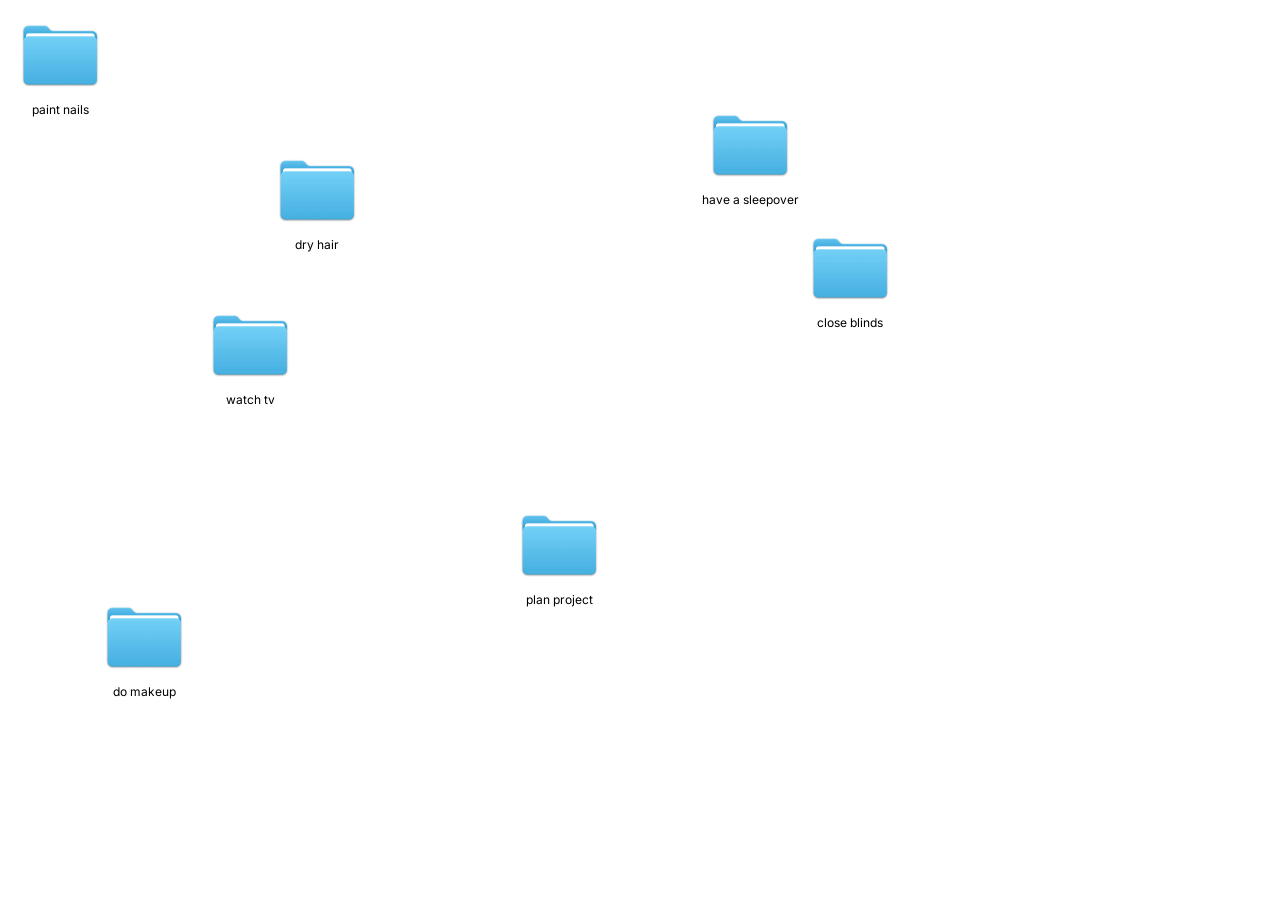
==== page1.html @ f44e01c2 "first" ====
<!doctype html>
<html>
    <head>
        <title>translation machine
        </title>
        <link rel="stylesheet" href="page1.css">
        <link rel="stylesheet" href="https://fonts.googleapis.com/css?family=inter">    
        <link rel="stylesheet" href="jquery-ui-1.14.2/jquery-ui.css">
        <link rel="stylesheet" href="jquery-ui-1.14.2/jquery-ui.structure.css">
        <link rel="stylesheet" href="jquery-ui-1.14.2/jquery-ui.theme.css">

        <meta name="viewport" content="width=device-width, initial-scale=1.0">
    </head>
    <body>


    <button>
     <div class="folderpaircontainer a">
                <div class="foldericondiv">
                    <img class="foldericon" src="myimages/folder Medium.png">
                </div>
                <div class="name">
                    <p> paint nails </p>
                </div>
            </div>
    </button>

        <div class="toggleitem" id="nails1">
        <div class="paircontainer a1">
            <div class="icondiv">
                <img class="icon" src="myimages/paint-nails/base-coat.png">
            </div>
            <div class="name">
                <p> base-coat.png </p>
            </div>
        </div>

        <div class="paircontainer a2">
            <div class="icondiv">
                <img class="icon" src="myimages/paint-nails/cuticle-nippers.png">
            </div>
            <div class="name">
                <p> cuticle-nippers.png </p>
            </div>
        </div>

        <div class="paircontainer a3">
            <div class="icondiv">
                <img class="icon" src="myimages/paint-nails/cuticle-oil.png">
            </div>
            <div class="name">
                <p> cuticle-oil.png </p>
            </div>
        </div>

        <div class="paircontainer a4">
            <div class="icondiv">
                <img class="icon" src="myimages/paint-nails/dehydrator.png">
            </div>
            <div class="name">
                <p> dehydrator.png </p>
            </div>
        </div>

        <div class="paircontainer a5">
            <div class="icondiv">
                <img class="icon" src="myimages/paint-nails/nail-clippers.png">
            </div>
            <div class="name">
                <p> nail-clippers.png </p>
            </div>
        </div>

        <div class="paircontainer a6">
            <div class="icondiv">
                <img class="icon" src="myimages/paint-nails/nail-file.png">
            </div>
            <div class="name">
                <p> nail-file.png </p>
            </div>
        </div>

        <div class="paircontainer a7">
            <div class="icondiv">
                <img class="icon" src="myimages/paint-nails/nail-polish-1.png">
            </div>
            <div class="name">
                <p> nail-polish-1.png </p>
            </div>
        </div>

        <div class="paircontainer a8">
            <div class="icondiv">
                <img class="icon" src="myimages/paint-nails/nail-polish-2.png">
            </div>
            <div class="name">
                <p> nail-polish-2.png </p>
            </div>
        </div>

        <div class="paircontainer a9">
            <div class="icondiv">
                <img class="icon" src="myimages/paint-nails/nail-tool-1.png">
            </div>
            <div class="name">
                <p> nail-tool-1.png </p>
            </div>
        </div>

        <div class="paircontainer a10">
            <div class="icondiv">
                <img class="icon" src="myimages/paint-nails/nail-tool-2.png">
            </div>
            <div class="name">
                <p> nail-tool-2.png </p>
            </div>
        </div>

        <div class="paircontainer a11">
            <div class="icondiv">
                <img class="icon" src="myimages/paint-nails/top-coat.png">
            </div>
            <div class="name">
                <p> top-coat.png </p>
            </div>
        </div>

        </div>
    <!-- end of nails -->

    <button>
    <div class="folderpaircontainer b">
               <div class="foldericondiv">
                   <img class="foldericon" src="myimages/folder Medium.png">
               </div>
               <div class="name">
                   <p> dry  hair </p>
               </div>
           </div>
   </button>

<div class="toggleitem" id="dryhair1">
           <div class="paircontainer b1">
           <div class="icondiv">
               <img class="icon" src="myimages/dry hair/hair-dryer.png">
           </div>
           <div class="name">
               <p> hair-dryer.png </p>
           </div>
       </div>
</div>
  <!-- end of dry hair -->

   <button>
   <div class="folderpaircontainer c">
              <div class="foldericondiv">
                  <img class="foldericon" src="myimages/folder Medium.png">
              </div>
              <div class="name">
                  <p> watch tv </p>
              </div>
          </div>
  </button>

<div class="toggleitem" id="watchtv">

          <div class="paircontainer c1">
          <div class="icondiv">
              <img class="icon" src="myimages/watchtv/remote.png">
          </div>
          <div class="name">
              <p> remote.png </p>
          </div>
      </div>

</div>

   <button>
   <div class="folderpaircontainer ca">
              <div class="foldericondiv">
                  <img class="foldericon" src="myimages/folder Medium.png">
              </div>
              <div class="name">
                  <p> with friends </p>
              </div>
          </div>
  </button>

  <div class="toggleitem" id="watchtv">

          <div class="paircontainer ca1">
          <div class="icondiv">
              <img class="icon" src="myimages/watchtv/with friends/cfa-dr-pepper.png">
          </div>
          <div class="name">
              <p> cfa-dr-pepper.png </p>
          </div>
      </div>

        <div class="paircontainer ca2">
          <div class="icondiv">
              <img class="icon" src="myimages/watchtv/with friends/cfa-strawberry-lemonade.png">
          </div>
          <div class="name">
              <p> cfa-strawberry-lemonade.png </p>
          </div>
      </div>

        <div class="paircontainer ca3">
          <div class="icondiv">
              <img class="icon" src="myimages/watchtv/with friends/chips.png">
          </div>
          <div class="name">
              <p> chips.png </p>
          </div>
      </div>

        <div class="paircontainer ca4">
          <div class="icondiv">
              <img class="icon" src="myimages/watchtv/with friends/chocolates.png">
          </div>
          <div class="name">
              <p> chocolates.png </p>
          </div>
      </div>

        <div class="paircontainer ca5">
          <div class="icondiv">
              <img class="icon" src="myimages/watchtv/with friends/marg-1.png">
          </div>
          <div class="name">
              <p> marg-1.png </p>
          </div>
      </div>

        <div class="paircontainer ca6">
          <div class="icondiv">
              <img class="icon" src="myimages/watchtv/with friends/marg-2.png">
          </div>
          <div class="name">
              <p> marg-2.png </p>
          </div>
      </div>
</div>

<!-- end of watch tv w friends -->

   <button>
   <div class="folderpaircontainer d">
              <div class="foldericondiv">
                  <img class="foldericon" src="myimages/folder Medium.png">
              </div>
              <div class="name">
                  <p> plan project </p>
              </div>
          </div>
  </button>

<div class="toggleitem" id="planproject1">

          <div class="paircontainer d1">
          <div class="icondiv">
              <img class="icon" src="myimages/plan project/journal.png">
          </div>
          <div class="name">
              <p> journal.png </p>
          </div>
      </div>

        <div class="paircontainer d2">
          <div class="icondiv">
              <img class="icon" src="myimages/plan project/loose-leaf-page.png">
          </div>
          <div class="name">
              <p> loose-leaf-page.png </p>
          </div>
      </div>

        <div class="paircontainer d3">
          <div class="icondiv">
              <img class="icon" src="myimages/plan project/macbook.png">
          </div>
          <div class="name">
              <p> macbook.png </p>
          </div>
      </div>

        <div class="paircontainer d4">
          <div class="icondiv">
              <img class="icon" src="myimages/plan project/mouse.png">
          </div>
          <div class="name">
              <p> mouse.png </p>
          </div>
      </div>

        <div class="paircontainer d5">
          <div class="icondiv">
              <img class="icon" src="myimages/plan project/notebook.png">
          </div>
          <div class="name">
              <p> notebook.png </p>
          </div>
      </div>

        <div class="paircontainer d6">
          <div class="icondiv">
              <img class="icon" src="myimages/plan project/paper.png">
          </div>
          <div class="name">
              <p> paper.png </p>
          </div>
      </div>

        <div class="paircontainer d7">
          <div class="icondiv">
              <img class="icon" src="myimages/plan project/post-it-flags.png">
          </div>
          <div class="name">
              <p> post-it-flags.png </p>
          </div>
      </div>

          <div class="paircontainer d8">
          <div class="icondiv">
              <img class="icon" src="myimages/plan project/school-bag.png">
          </div>
          <div class="name">
              <p> school-bag.png </p>
          </div>
      </div>

          <div class="paircontainer d9">
          <div class="icondiv">
              <img class="icon" src="myimages/plan project/sticky-note-1.png">
          </div>
          <div class="name">
              <p> sticky-note-1.png </p>
          </div>
      </div>

          <div class="paircontainer d10">
          <div class="icondiv">
              <img class="icon" src="myimages/plan project/sticky-note-2.png">
          </div>
          <div class="name">
              <p> sticky-note-2.png </p>
          </div>
      </div>

          <div class="paircontainer d11">
          <div class="icondiv">
              <img class="icon" src="myimages/plan project/sticky-note-3.png">
          </div>
          <div class="name">
              <p> sticky-note-3.png </p>
          </div>
      </div>

          <div class="paircontainer d12">
          <div class="icondiv">
              <img class="icon" src="myimages/plan project/sticky-note-4.png">
          </div>
          <div class="name">
              <p> sticky-note-4.png </p>
          </div>
      </div>

          <div class="paircontainer d13">
          <div class="icondiv">
              <img class="icon" src="myimages/plan project/water-bottle.png">
          </div>
          <div class="name">
              <p> water-bottle.png </p>
          </div>
      </div>
</div> 
<!-- end of plan project -->

   <button>
   <div class="folderpaircontainer e">
              <div class="foldericondiv">
                  <img class="foldericon" src="myimages/folder Medium.png">
              </div>
              <div class="name">
                  <p> do makeup </p>
              </div>
          </div>
  </button>

<div class="toggleitem" id="domakeup">


          <div class="paircontainer e1">
          <div class="icondiv">
              <img class="icon" src="myimages/makeup/blush.png">
          </div>
          <div class="name">
              <p> blush.png </p>
          </div>
      </div>

          <div class="paircontainer e2">
          <div class="icondiv">
              <img class="icon" src="myimages/makeup/concealer.png">
          </div>
          <div class="name">
              <p> concealer.png </p>
          </div>
      </div>

          <div class="paircontainer e3">
          <div class="icondiv">
              <img class="icon" src="myimages/makeup/eyelash-curler.png">
          </div>
          <div class="name">
              <p> eyelash-curler.png </p>
          </div>
      </div>

          <div class="paircontainer e4">
          <div class="icondiv">
              <img class="icon" src="myimages/makeup/eyeshadow-primer.png">
          </div>
          <div class="name">
              <p> eyeshadow-primer.png </p>
          </div>
      </div>

          <div class="paircontainer e5">
          <div class="icondiv">
              <img class="icon" src="myimages/makeup/glitter-eyeshadow-1.png">
          </div>
          <div class="name">
              <p> glitter-eyeshadow-1.png </p>
          </div>
      </div>

          <div class="paircontainer e6">
          <div class="icondiv">
              <img class="icon" src="myimages/makeup/glitter-liner.png">
          </div>
          <div class="name">
              <p> glitter-liner.png </p>
          </div>
      </div>

          <div class="paircontainer e7">
          <div class="icondiv">
              <img class="icon" src="myimages/makeup/highlighter.png">
          </div>
          <div class="name">
              <p> highlighter.png </p>
          </div>
      </div>

          <div class="paircontainer e8">
          <div class="icondiv">
              <img class="icon" src="myimages/makeup/lip-liner.png">
          </div>
          <div class="name">
              <p> lip-liner.png </p>
          </div>
      </div>

          <div class="paircontainer e9">
          <div class="icondiv">
              <img class="icon" src="myimages/makeup/lipgloss.png">
          </div>
          <div class="name">
              <p> lipgloss.png </p>
          </div>
      </div>

          <div class="paircontainer e10">
          <div class="icondiv">
              <img class="icon" src="myimages/makeup/lipstick.png">
          </div>
          <div class="name">
              <p> lipstick.png </p>
          </div>
      </div>

          <div class="paircontainer e11">
          <div class="icondiv">
              <img class="icon" src="myimages/makeup/makeup-brush-1.png">
          </div>
          <div class="name">
              <p> makeup-brush-1.png </p>
          </div>
      </div>

          <div class="paircontainer e12">
          <div class="icondiv">
              <img class="icon" src="myimages/makeup/makeup-brush-2.png">
          </div>
          <div class="name">
              <p> makeup-brush-2.png </p>
          </div>
      </div>

          <div class="paircontainer e13">
          <div class="icondiv">
              <img class="icon" src="myimages/makeup/pimple-patches.png">
          </div>
          <div class="name">
              <p> pimple-patches.png </p>
          </div>
      </div>

          <div class="paircontainer e14">
          <div class="icondiv">
              <img class="icon" src="myimages/makeup/tinted-moisturizer.png">
          </div>
          <div class="name">
              <p> tinted-moisturizer.png </p>
          </div>
      </div>

          <div class="paircontainer e15">
          <div class="icondiv">
              <img class="icon" src="myimages/makeup/tweezers.png">
          </div>
          <div class="name">
              <p> tweezers.png </p>
          </div>
      </div>

          <div class="paircontainer e16">
          <div class="icondiv">
              <img class="icon" src="myimages/makeup/makeup-brush-3.png">
          </div>
          <div class="name">
              <p> makeup-brush-3.png </p>
          </div>
      </div>

</div>
<!-- end of makeup -->
   <button>
   <div class="folderpaircontainer f">
              <div class="foldericondiv">
                  <img class="foldericon" src="myimages/folder Medium.png">
              </div>
              <div class="name">
                  <p> have a sleepover </p>
              </div>
          </div>
  </button>

  <div class="toggleitem" id="haveasleepover">


          <div class="paircontainer f1">
          <div class="icondiv">
              <img class="icon" src="myimages/have a sleepover/blanket.png">
          </div>
          <div class="name">
              <p> blanket.png </p>
          </div>
      </div>
    </div>
<!-- end sleepover -->

   <button>
   <div class="folderpaircontainer g">
              <div class="foldericondiv">
                  <img class="foldericon" src="myimages/folder Medium.png">
              </div>
              <div class="name">
                  <p> close blinds </p>
              </div>
          </div>
  </button>

  <div class="toggleitem" id="closeblinds">

          <div class="paircontainer g1">
          <div class="icondiv">
              <img class="icon" src="myimages/close blinds/oops_broken-glass.png">
          </div>
          <div class="name">
              <p> oops_broken-glass.png </p>
          </div>
      </div>






</div>









<script src="jquery-4.0.0.min.js"></script>
<script src="jquery-ui-1.14.2/jquery-ui.js"></script>
<script src="page1.js"></script>

    </body>
</html>
---- page1.css ----
* {
    box-sizing:border-box;
}

img {
    max-width:100%;
}

button {
    all:unset;
}

/* folder */
.folderpaircontainer {
    
    display: flex;
    flex-wrap: nowrap;
    flex-direction: column;
    align-items: center;

    /* background-color: aqua; */
    width: 100px;
}
.foldericondiv {
    width: 90px;
    height: 90px;
    /* background-color: pink; */

    display: flex;
    justify-content: center;
    align-items: center;

    /* border-style: solid;
    border-color:rgb(215, 215, 215);
    border-radius: 10px;
    box-shadow: 0px 0px 14px -6px rgba(0,0,0,0.54);
    border-width: .5px; */
}

.folderpaircontainer:hover > .foldericondiv {
    background-color: 
    rgb(200, 200, 200);

       border-style: solid;
    border-color:rgb(215, 215, 215);
    border-radius: 10px;
}

.foldericon {
    width: 80px;
}

/* end folder */

.name {
    font-family: inter;
    font-size: 12px;
    margin-top: -10px;
    text-align: center;
}


.folderpaircontainer:hover p {
    background-color: rgb(36, 106, 255);
    color: white;
    border-style: solid;
    border-width: .1px;
    border-color:rgb(151, 151, 151);
    border-radius: 6px;
    padding-left: 5px;
    padding-right: 5px;
}


.paircontainer {
    display: flex;
    flex-wrap: nowrap;
    flex-direction: column;
    align-items: center;

    /* background-color: aqua; */
    width: 100px;

    text-align: center;
}


.icon {
    width: 80px;

    border-style: solid;
    border-color:rgb(215, 215, 215);
    border-radius: 15px;
    box-shadow: 0px 0px 14px -6px rgba(0,0,0,0.54);
    border-width: .5px;
}

.toggleitem {
    display: none;
}

.a {
    position: absolute;
    top: 10px;
    left: 10px;
}

.a1 {
    position: absolute;
    top: 10px;
    left: 120px;

}

.a2 {
    position: absolute;
    top: 150px;
    left: 20px;

}.a3 {
    position: absolute;
    top: 170px;
    left: 50px;

}.a4 {
    position: absolute;
    top: 190px;
    left: 130px;

}.a5 {
    position: absolute;
    top: 300px;
    left: 20px;

}.a6 {
    position: absolute;
    top: 100px;
    left: 100px;

}.a7 {
    position: absolute;
    top: 200px;
    left: 250px;

}.a8 {
    position: absolute;
    top: 255px;
    left: 10px;

}.a9 {
    position: absolute;
    top: 40px;
    left: 230px;

}.a10 {
    position: absolute;
    top: 315px;
    left: 123px;;

}

.a11 {
    position: absolute;
    top: 145px;
    left: 150px;

}

.b {
    position: absolute;
    top: 145px;
    left: 267px; 
}

.b1 {
    position: absolute;
    top: 160px;
    left: 322px; 
}

.c {
   position: absolute;
   top: 300px;
   left: 200px;
}

.c1 {
   position: absolute;
   top: 430px;
   left: 230px;
}

.ca {
    display: none;
   position: absolute;
   top: 320px;
   left: 280px;
}

.ca1 {
   position: absolute;
   top: 400px;
   left: 260px;
}

.ca2 {
   position: absolute;
   top: 200px;
   left: 297px;
}

.ca3 {
   position: absolute;
   top: 480px;
   left: 312px;
}

.ca4 {
   position: absolute;
   top: 250px;
   left: 190px;
}

.ca5 {
   position: absolute;
   top: 373px;
   left: 350px;
}

.ca6 {
   position: absolute;
   top: 270px;
   left: 389px;
}

.d {
   position: absolute;
   top: 500px;
   left: 509px;
}

.d1 {
   position: absolute;
   top: 600px;
   left: 709px;
}

.d2 {
   position: absolute;
   top: 470px;
   left: 609px;
}

.d3 {
   position: absolute;
   top: 400px;
   left: 709px;
}

.d4 {
   position: absolute;
   top: 620px;
   left: 409px;
}

.d5 {
   position: absolute;
   top: 500px;
   left: 430px;
}

.d6 {
   position: absolute;
   top: 700px;
   left: 529px;
}

.d7 {
   position: absolute;
   top: 650px;
   left: 559px;
}

.d8 {
   position: absolute;
   top: 600px;
   left: 500px;
}

.d9 {
   position: absolute;
   top: 390px;
   left: 657px;
}

.d10 {
   position: absolute;
   top: 552px;
   left: 590px;
}

.d11 {
   position: absolute;
   top: 480px;
   left: 680px;
}

.d12 {
   position: absolute;
   top: 450px;
   left: 450px;
}

.d13 {
   position: absolute;
   top: 532px;
   left: 300px;
}

.e {
    position: absolute;
    top: 592px;
    left: 94px;
}

.e1 {
    position: absolute;
    top: 702px;
    left: 44px;
}

.e2 {
    position: absolute;
    top: 632px;
    left: 194px;
}

.e3 {
    position: absolute;
    top: 582px;
    left: 142px;
}

.e4 {
    position: absolute;
    top: 832px;
    left: 144px;
}

.e5 {
    position: absolute;
    top: 829px;
    left: 245px;
}

.e6 {
    position: absolute;
    top: 732px;
    left: 214px;
}

.e7 {
    position: absolute;
    top: 492px;
    left: 237px;
}

.e8 {
    position: absolute;
    top: 432px;
    left: 20px;
}

.e9 {
    position: absolute;
    top: 481px;
    left: 34px;
}

.e10 {
    position: absolute;
    top: 700px;
    left: 277px;
}

.e11 {
    position: absolute;
    top: 750px;
    left: 381px;
}

.e12 {
    position: absolute;
    top: 532px;
    left: 194px;
}

.e13 {
    position: absolute;
    top: 532px;
    left: 62px;
}

.e14 {
    position: absolute;
    top: 832px;
    left: 10px;
}

.e15 {
    position: absolute;
    top: 712px;
    left: 461px;
}

.e16 {
    position: absolute;
    top: 756px;
    left: 520px;
}

.f {
    position: absolute;
    top: 100px;
    left: 700px;
}

.f1 {
    position: absolute;
    top: 120px;
    left: 807px;
}

.g {
    position: absolute;
    top: 223px;
    left: 800px;
}

.g1 {
    position: absolute;
    top: 173px;
    left: 880px;
}
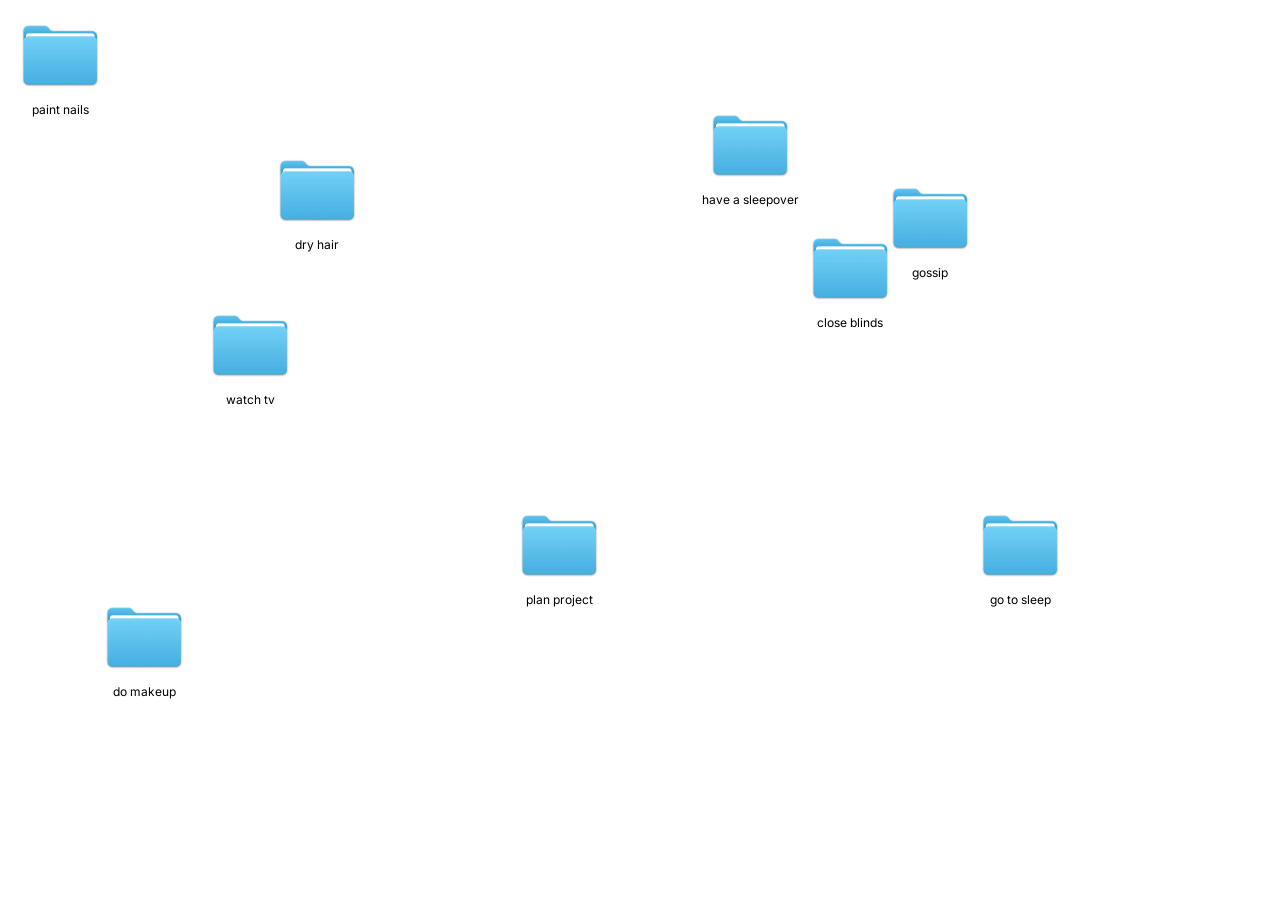
==== commit b25a9b80: "update" ====
--- a/page1.html
+++ b/page1.html
@@ -3,6 +3,9 @@
     <head>
         <title>translation machine
         </title>
+
+        <link rel="icon" type="image/x-icon" href="myimages/folder Medium.png">
+
         <link rel="stylesheet" href="page1.css">
         <link rel="stylesheet" href="https://fonts.googleapis.com/css?family=inter">    
         <link rel="stylesheet" href="jquery-ui-1.14.2/jquery-ui.css">
@@ -124,7 +127,35 @@
                 <p> top-coat.png </p>
             </div>
         </div>
-
+        
+        <div class="paircontainer a12">
+            <div class="icondiv">
+                <img class="icon" src="myimages/paint-nails/cotton-pad-3.png">
+            </div>
+            <div class="name">
+                <p> cotton-pad-3.png </p>
+            </div>
+        </div>
+
+        <div class="paircontainer a13">
+            <div class="icondiv">
+                <img class="icon" src="myimages/paint-nails/cotton-pad-1.png">
+            </div>
+            <div class="name">
+                <p> cotton-pad-1.png </p>
+            </div>
+        </div>
+
+        <div class="paircontainer a14">
+            <div class="icondiv">
+                <img class="icon" src="myimages/paint-nails/cotton-pad-2.png">
+            </div>
+            <div class="name">
+                <p> cotton-pad-2.png </p>
+            </div>
+        </div>
+
+    
         </div>
     <!-- end of nails -->
 
@@ -535,6 +566,15 @@
           </div>
       </div>
 
+          <div class="paircontainer e17">
+          <div class="icondiv">
+              <img class="icon" src="myimages/makeup/napkin.png">
+          </div>
+          <div class="name">
+              <p> napkin.png </p>
+          </div>
+      </div>
+
 </div>
 <!-- end of makeup -->
    <button>
@@ -585,16 +625,67 @@
       </div>
 
 
-
-
-
-
 </div>
-
-
-
-
-
+<!-- end of close blinds -->
+
+
+   <button>
+   <div class="folderpaircontainer h">
+              <div class="foldericondiv">
+                  <img class="foldericon" src="myimages/folder Medium.png">
+              </div>
+              <div class="name">
+                  <p> gossip </p>
+              </div>
+          </div>
+  </button>
+
+  <div class="toggleitem" id="gossip">
+
+          <div class="paircontainer h1">
+          <div class="icondiv">
+              <img class="icon" src="myimages/gossip/lock.png">
+          </div>
+          <div class="name">
+              <p> lock.png </p>
+          </div>
+      </div>
+
+</div>
+<!-- end of gossip -->
+
+  <button>
+   <div class="folderpaircontainer i">
+              <div class="foldericondiv">
+                  <img class="foldericon" src="myimages/folder Medium.png">
+              </div>
+              <div class="name">
+                  <p> go to sleep </p>
+              </div>
+          </div>
+  </button>
+
+  <div class="toggleitem" id="gotosleep">
+
+          <div class="paircontainer i1">
+          <div class="icondiv">
+              <img class="icon" src="myimages/go to sleep/dried-contacts.png">
+          </div>
+          <div class="name">
+              <p> dried-contacts.png </p>
+          </div>
+      </div>
+
+          <div class="paircontainer i2">
+          <div class="icondiv">
+              <img class="icon" src="myimages/go to sleep/socks.png">
+          </div>
+          <div class="name">
+              <p> socks.png </p>
+          </div>
+      </div>
+
+</div>
 
 
 
--- a/page1.css
+++ b/page1.css
@@ -161,8 +161,29 @@
 
 .a11 {
     position: absolute;
+    top: 65px;
+    left: 350px;
+
+}
+
+.a12 {
+    position: absolute;
     top: 145px;
-    left: 150px;
+    left: 490px;
+
+}
+
+.a13 {
+    position: absolute;
+    top: 20px;
+    left: 374px;
+
+}
+
+.a14 {
+    position: absolute;
+    top: 188px;
+    left: 450px;
 
 }
 
@@ -379,8 +400,8 @@
 
 .e10 {
     position: absolute;
-    top: 700px;
-    left: 277px;
+    top: 350px;
+    left: 477px;
 }
 
 .e11 {
@@ -403,8 +424,8 @@
 
 .e14 {
     position: absolute;
-    top: 832px;
-    left: 10px;
+    top: 610px;
+    left: 600px;
 }
 
 .e15 {
@@ -419,6 +440,12 @@
     left: 520px;
 }
 
+.e17 {
+    position: absolute;
+    top: 400px;
+    left: 135px;
+}
+
 .f {
     position: absolute;
     top: 100px;
@@ -440,6 +467,35 @@
 .g1 {
     position: absolute;
     top: 173px;
+    left: 720px;
+}
+
+.h {
+    position: absolute;
+    top: 173px;
     left: 880px;
 }
 
+.h1 {
+    position: absolute;
+    top: 303px;
+    left: 880px;
+}
+
+.i {
+    position: absolute;
+    top: 500px;
+    left: 970px;
+}
+
+.i1 {
+    position: absolute;
+    top: 480px;
+    left: 860px;
+}
+
+.i2 {
+    position: absolute;
+    top: 600px;
+    left: 900px;
+}
